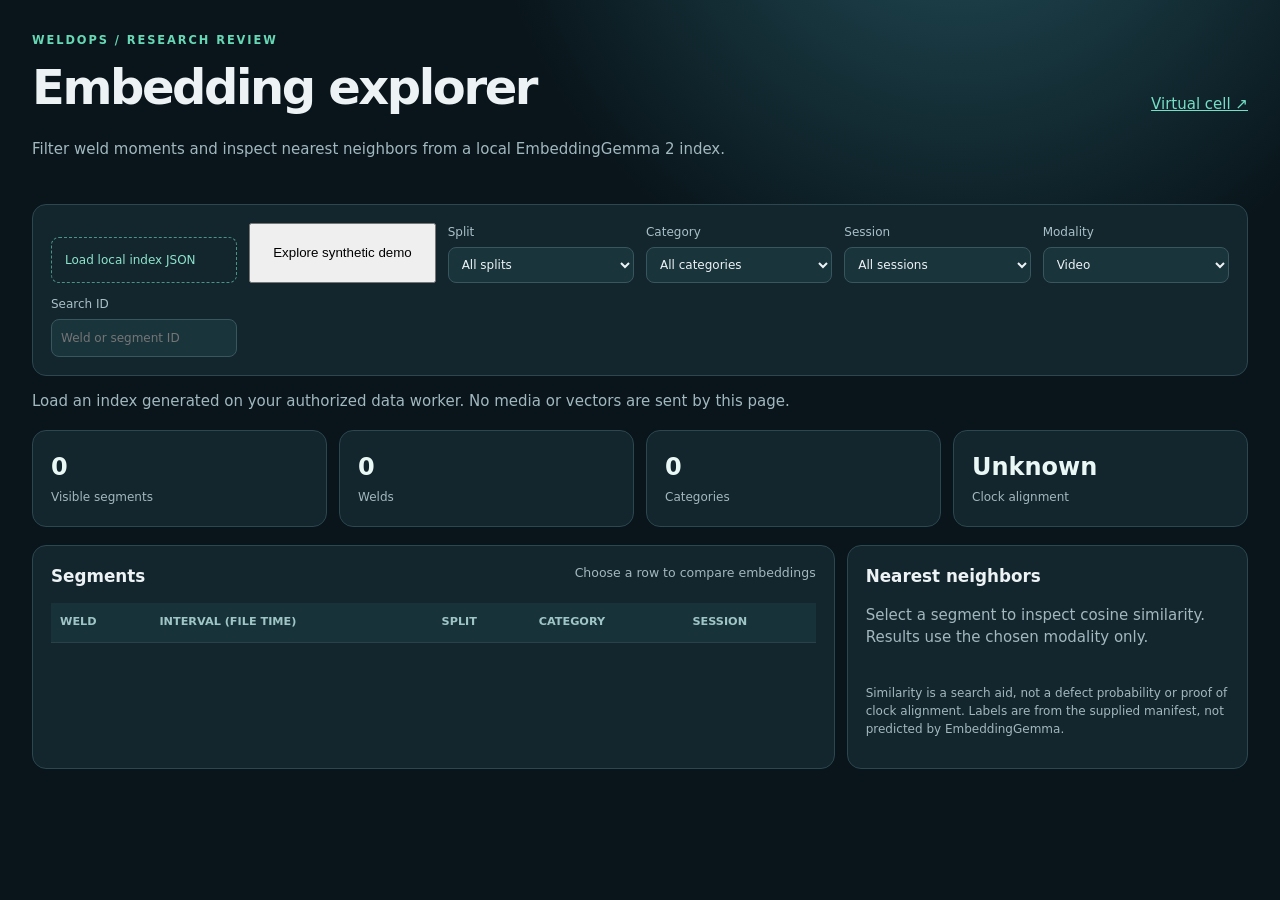
==== web/embeddings.html @ 38e4a26f "Add Overlap temporal video ablation and EmbeddingGemma review dashboard" ====
<!doctype html>
<html lang="en">
<head>
  <meta charset="utf-8"><meta name="viewport" content="width=device-width,initial-scale=1">
  <title>WeldOps · Embedding review</title>
  <link rel="stylesheet" href="embeddings.css">
</head>
<body>
  <main>
    <header><div><div class="eyebrow">WELDOPS / RESEARCH REVIEW</div><h1>Embedding explorer</h1><p>Filter weld moments and inspect nearest neighbors from a local EmbeddingGemma 2 index.</p></div><a href="index.html">Virtual cell ↗</a></header>
    <section class="toolbar"><label class="file">Load local index JSON<input id="file" type="file" accept=".json,application/json"></label><button id="demo" type="button">Explore synthetic demo</button><label>Split<select id="split"><option value="">All splits</option></select></label><label>Category<select id="category"><option value="">All categories</option></select></label><label>Session<select id="session"><option value="">All sessions</option></select></label><label>Modality<select id="mode"><option value="video">Video</option><option value="audio">Audio</option></select></label><label>Search ID<input id="search" type="search" placeholder="Weld or segment ID"></label></section>
    <p id="status" role="status">Load an index generated on your authorized data worker. No media or vectors are sent by this page.</p>
    <div class="stats"><article><strong id="segments">0</strong><span>Visible segments</span></article><article><strong id="welds">0</strong><span>Welds</span></article><article><strong id="classes">0</strong><span>Categories</span></article><article><strong id="alignment">Unknown</strong><span>Clock alignment</span></article></div>
    <div class="layout"><section><div class="section-title"><h2>Segments</h2><small>Choose a row to compare embeddings</small></div><div class="table-wrap"><table><thead><tr><th>Weld</th><th>Interval (file time)</th><th>Split</th><th>Category</th><th>Session</th></tr></thead><tbody id="rows"></tbody></table></div></section><section><h2>Nearest neighbors</h2><p id="selection">Select a segment to inspect cosine similarity. Results use the chosen modality only.</p><ol id="neighbors"></ol><p class="note">Similarity is a search aid, not a defect probability or proof of clock alignment. Labels are from the supplied manifest, not predicted by EmbeddingGemma.</p></section></div>
  </main><script type="module" src="embeddings.mjs"></script>
</body></html>
---- web/embeddings.css ----
:root{font:15px/1.5 system-ui,sans-serif;color:#edf3f5;background:#09151b}*{box-sizing:border-box}body{margin:0;background:radial-gradient(circle at 75% -20%,#24505b 0,transparent 35%),#09151b}main{max-width:1500px;margin:auto;padding:32px}header{display:flex;justify-content:space-between;align-items:center;gap:20px;margin-bottom:28px}header p,.note,#status,#selection{color:#a2b8bf}h1{font-size:clamp(2rem,4vw,3.2rem);letter-spacing:-.05em;margin:2px 0}h2{font-size:1.12rem;margin:0 0 14px}.eyebrow{letter-spacing:.17em;font-size:.76rem;color:#67d8b5;font-weight:750}a{color:#75dec4}.toolbar,.stats,.layout{display:grid;gap:12px}.toolbar{grid-template-columns:repeat(6,minmax(0,1fr));padding:18px;background:#13252d;border:1px solid #2b4750;border-radius:14px}.toolbar label{font-size:.8rem;color:#a8c1c9}.toolbar select,.toolbar input{width:100%;display:block;margin-top:6px;border-radius:8px;border:1px solid #38565e;padding:9px;color:#edf3f5;background:#1a343c;font:inherit}.toolbar .file{align-self:end;border:1px dashed #4a9485;padding:13px;border-radius:8px;color:#8de4cb;cursor:pointer}.file input{display:none!important}#status{margin:14px 0 18px}.stats{grid-template-columns:repeat(4,1fr);margin-bottom:18px}.stats article,section{background:#13252d;border:1px solid #2b4750;border-radius:14px;padding:18px}.stats strong{display:block;font-size:1.6rem;color:#eaf8f5}.stats span{font-size:.8rem;color:#a2b8bf}.layout{grid-template-columns:minmax(0,2fr) minmax(290px,1fr)}.section-title{display:flex;justify-content:space-between}.section-title small{color:#a2b8bf}.table-wrap{max-height:65vh;overflow:auto}table{border-collapse:collapse;width:100%;text-align:left}th{position:sticky;top:0;background:#18323a;color:#9fc6c7;font-size:.75rem;text-transform:uppercase}td,th{padding:11px 9px;border-bottom:1px solid #294149}td{font-size:.84rem}tbody tr{cursor:pointer}tbody tr:hover,tbody tr.selected{background:#245149}ol{padding-left:25px;max-height:53vh;overflow:auto}li{padding:10px 0;border-bottom:1px solid #294149}li b{display:block;overflow-wrap:anywhere}li small{color:#a2b8bf}.note{font-size:.8rem;margin-top:20px}@media(max-width:1050px){.toolbar{grid-template-columns:repeat(3,1fr)}.layout{grid-template-columns:1fr}}@media(max-width:600px){main{padding:16px}.toolbar{grid-template-columns:repeat(2,1fr)}.stats{grid-template-columns:repeat(2,1fr)}header{align-items:start;flex-direction:column}}
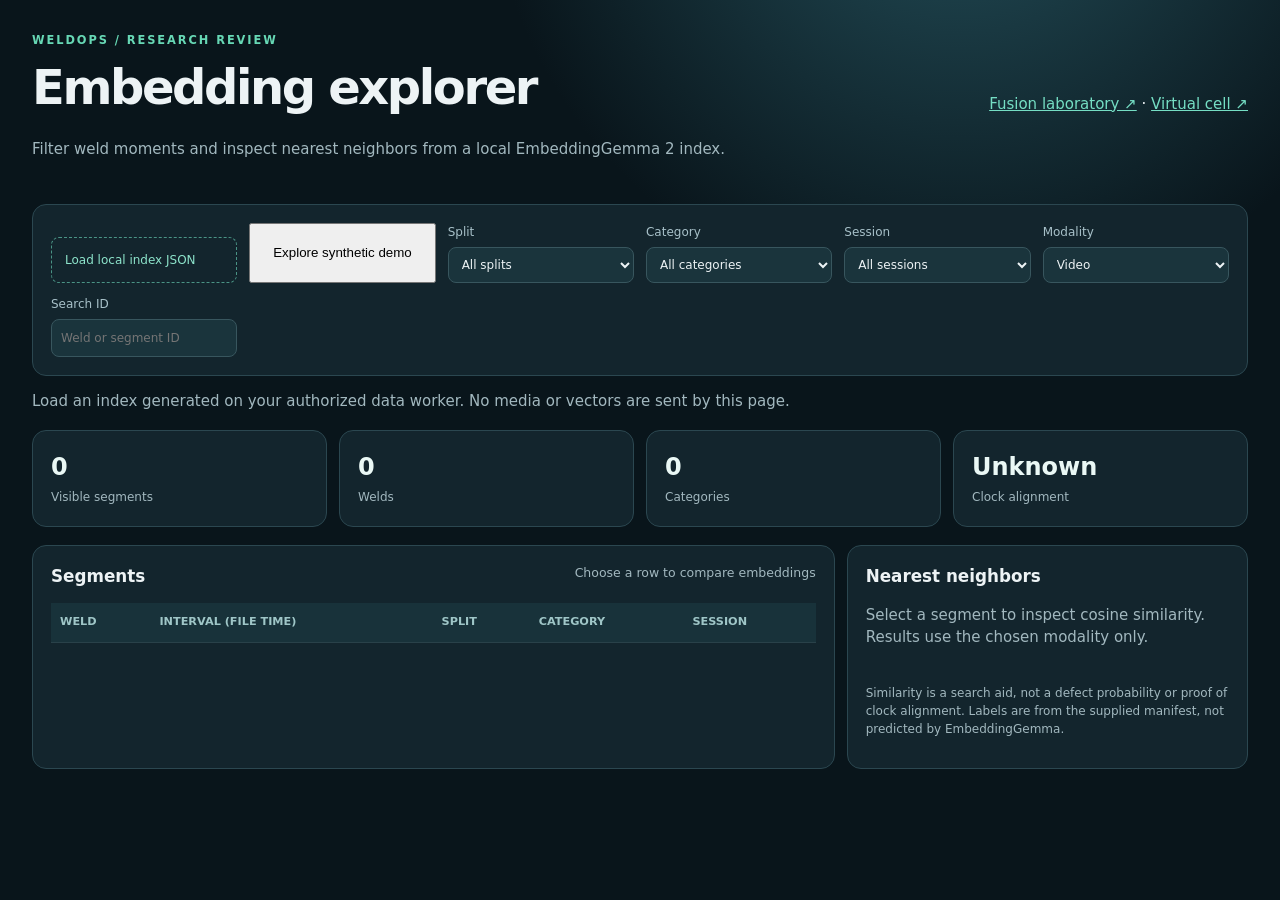
==== commit 22720338: "Add reproducible multimodal fusion portfolio benchmark and dashboard" ====
--- a/web/embeddings.html
+++ b/web/embeddings.html
@@ -7,7 +7,7 @@
 </head>
 <body>
   <main>
-    <header><div><div class="eyebrow">WELDOPS / RESEARCH REVIEW</div><h1>Embedding explorer</h1><p>Filter weld moments and inspect nearest neighbors from a local EmbeddingGemma 2 index.</p></div><a href="index.html">Virtual cell ↗</a></header>
+    <header><div><div class="eyebrow">WELDOPS / RESEARCH REVIEW</div><h1>Embedding explorer</h1><p>Filter weld moments and inspect nearest neighbors from a local EmbeddingGemma 2 index.</p></div><nav><a href="fusion.html">Fusion laboratory ↗</a> · <a href="index.html">Virtual cell ↗</a></nav></header>
     <section class="toolbar"><label class="file">Load local index JSON<input id="file" type="file" accept=".json,application/json"></label><button id="demo" type="button">Explore synthetic demo</button><label>Split<select id="split"><option value="">All splits</option></select></label><label>Category<select id="category"><option value="">All categories</option></select></label><label>Session<select id="session"><option value="">All sessions</option></select></label><label>Modality<select id="mode"><option value="video">Video</option><option value="audio">Audio</option></select></label><label>Search ID<input id="search" type="search" placeholder="Weld or segment ID"></label></section>
     <p id="status" role="status">Load an index generated on your authorized data worker. No media or vectors are sent by this page.</p>
     <div class="stats"><article><strong id="segments">0</strong><span>Visible segments</span></article><article><strong id="welds">0</strong><span>Welds</span></article><article><strong id="classes">0</strong><span>Categories</span></article><article><strong id="alignment">Unknown</strong><span>Clock alignment</span></article></div>
